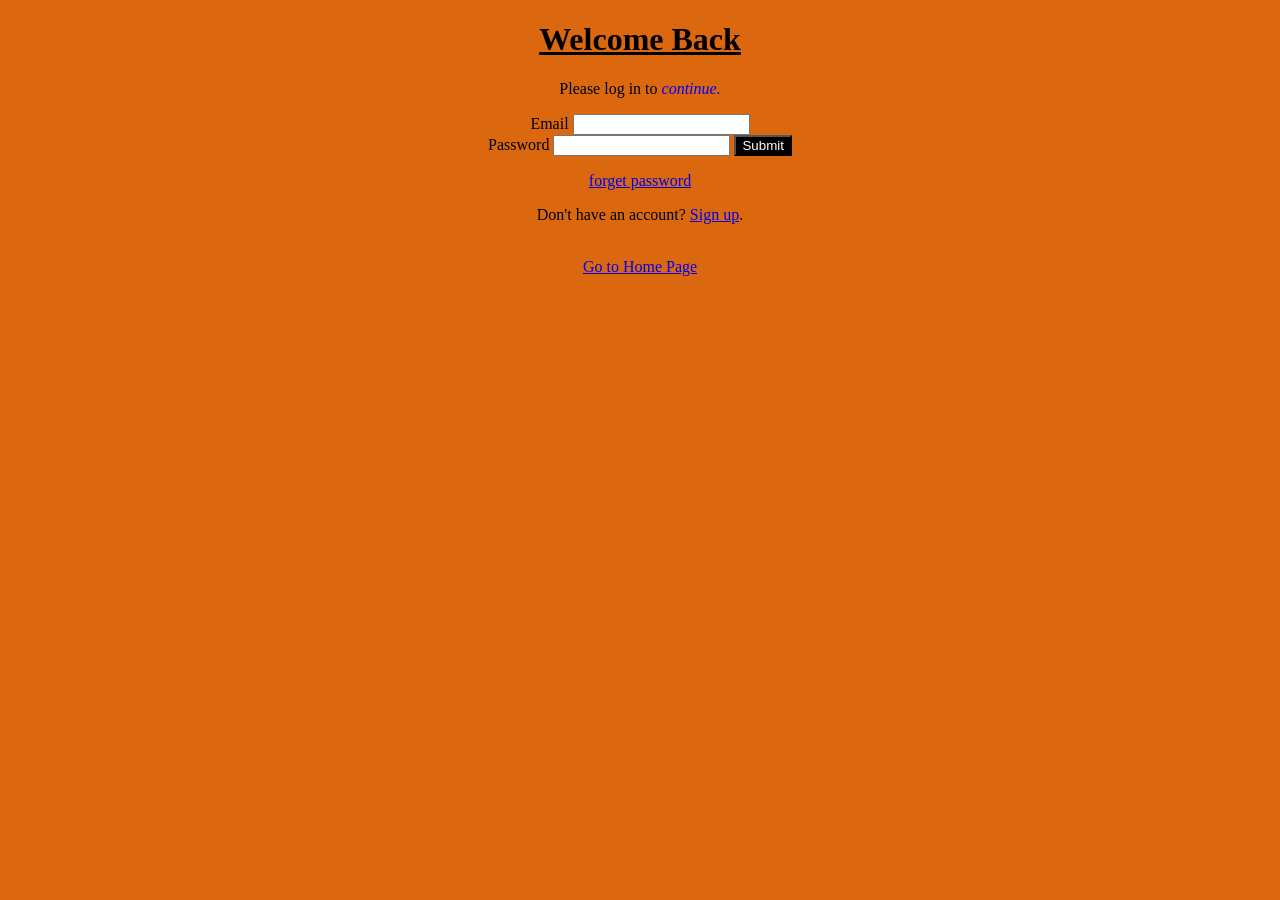
==== index.html @ 8829b66a "Change background color of login page" ====
<!DOCTYPE html>
<html lang="en">
<head>
    <meta charset="UTF-8">
    <title>Login Page</title>
    <!-- They can both share the same CSS file! -->
    <link rel="stylesheet" href="style.css"> 
    <!-- this is style layout for the login page -->
    <style>
        body{
            background-color: #db680f; text-align: center;
        }
        h1 {
            color:seegreen; text-align: center;
        }
        p {color: black;
        i{
            color:blue;
        }
    </style>
</head>
<body>
    <div>
    <h1><b><u>
        Welcome Back
    </u></b></h1>
    <p>Please log in to <i>continue.</i></p>
    </div>
    
    <div style="text-align:center">
    <form>
        <label type="Email">Email</label>
        <input for="Email" id="Email"><br>
        <label type="password">Password</label>
        <input for="Password" id="Password">
        <b><input style="background-color: black; color:white" type="submit"></b>
    </form>
    </div>
    <!-- Pretend there is a login form here -->

    <!-- Here is the link that takes them to the Home page -->
    <p> <a href="home.html">forget password</a></p>
    <p>Don't have an account? <a href="signup.html">Sign up</a>.</p><br>

    <!-- Or as a styled button -->
    <a href="home.html" class="my-button">Go to Home Page</a>

</body>
</html>
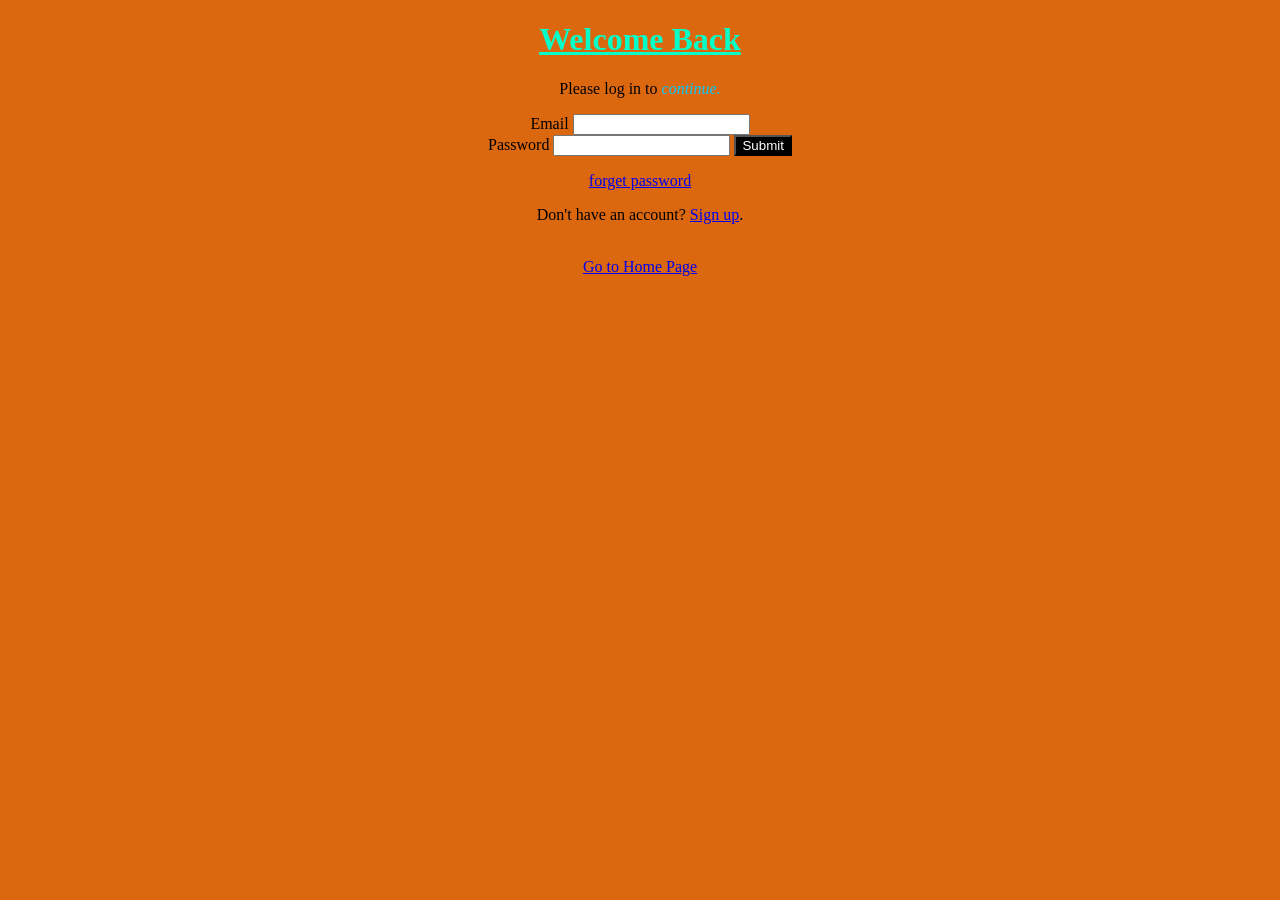
==== commit baf2bc9b: "Update index.html" ====
--- a/index.html
+++ b/index.html
@@ -11,11 +11,11 @@
             background-color: #db680f; text-align: center;
         }
         h1 {
-            color:seegreen; text-align: center;
+            color:#05ffc9; text-align: center;
         }
         p {color: black;
         i{
-            color:blue;
+            color:#05c9ff;
         }
     </style>
 </head>
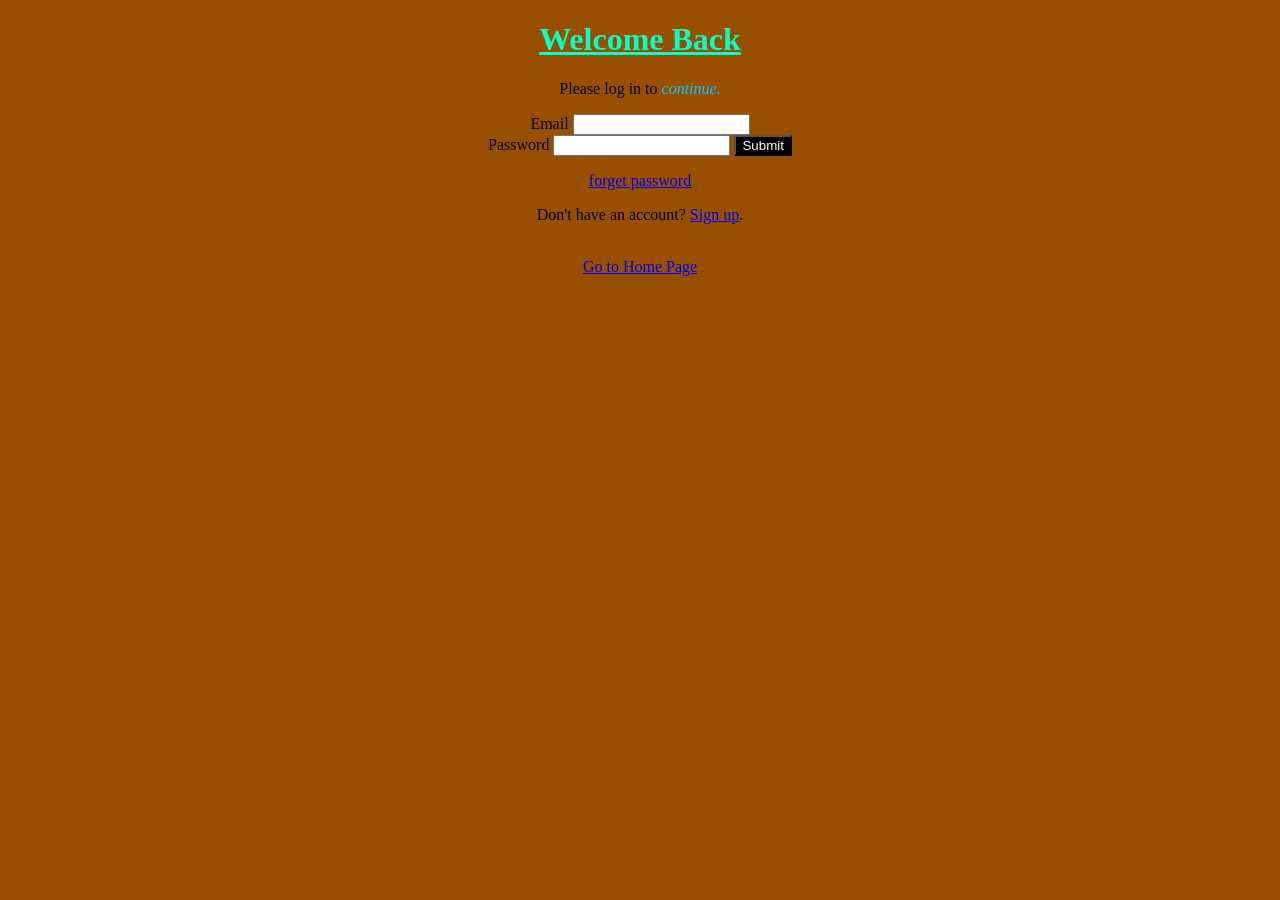
==== commit b64847dc: "Change background color of login page" ====
--- a/index.html
+++ b/index.html
@@ -8,7 +8,7 @@
     <!-- this is style layout for the login page -->
     <style>
         body{
-            background-color: #db680f; text-align: center;
+            background-color: #994f00; text-align: center;
         }
         h1 {
             color:#05ffc9; text-align: center;
@@ -20,6 +20,7 @@
     </style>
 </head>
 <body>
+    <b id="p"></b>
     <div>
     <h1><b><u>
         Welcome Back
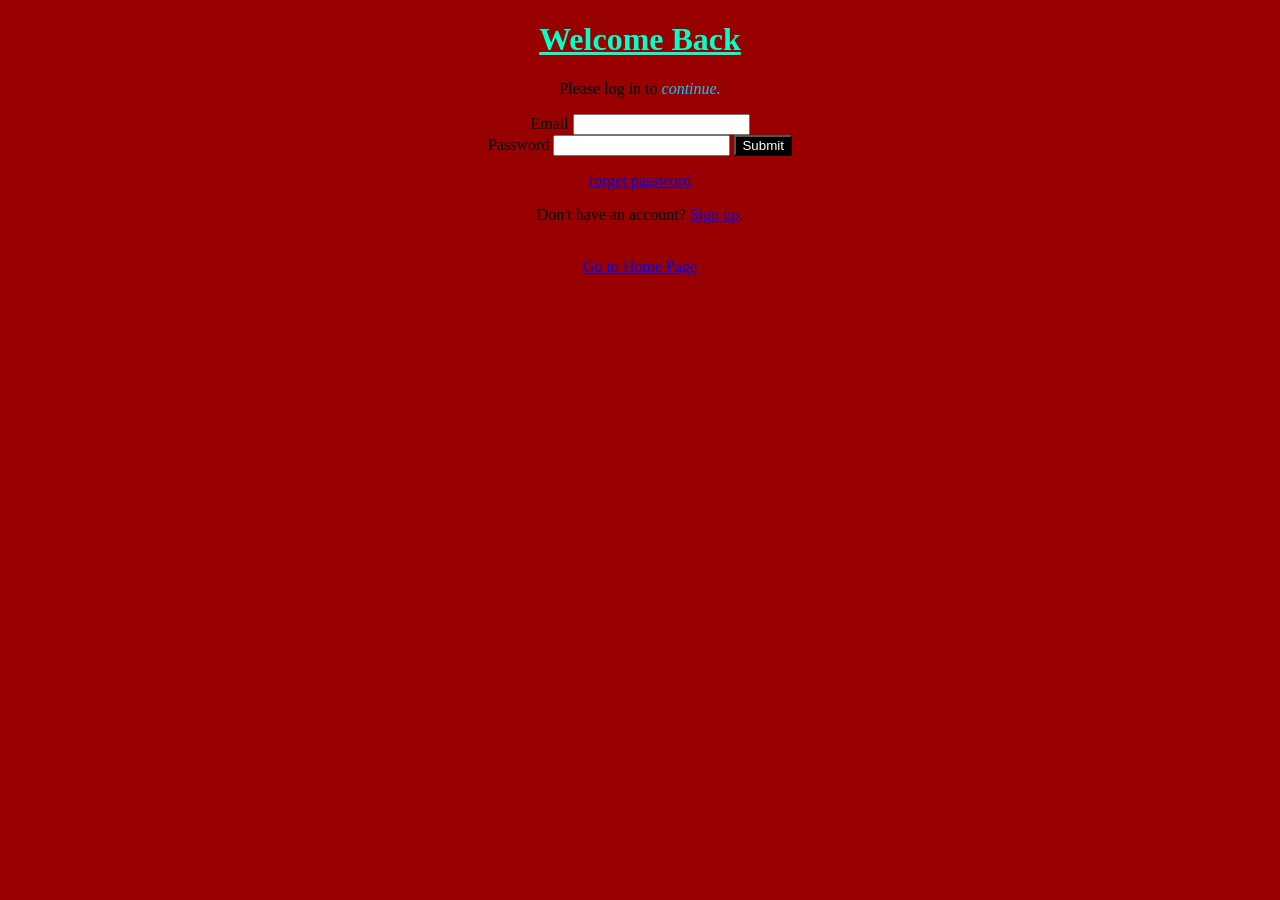
==== commit 6fd96025: "Change background color in index.html Updated background color of the login page." ====
--- a/index.html
+++ b/index.html
@@ -2,13 +2,11 @@
 <html lang="en">
 <head>
     <meta charset="UTF-8">
-    <title>Login Page</title>
-    <!-- They can both share the same CSS file! -->
-    <link rel="stylesheet" href="style.css"> 
+    <title>Login Page</title> 
     <!-- this is style layout for the login page -->
     <style>
         body{
-            background-color: #994f00; text-align: center;
+            background-color:#990000; text-align: center;
         }
         h1 {
             color:#05ffc9; text-align: center;
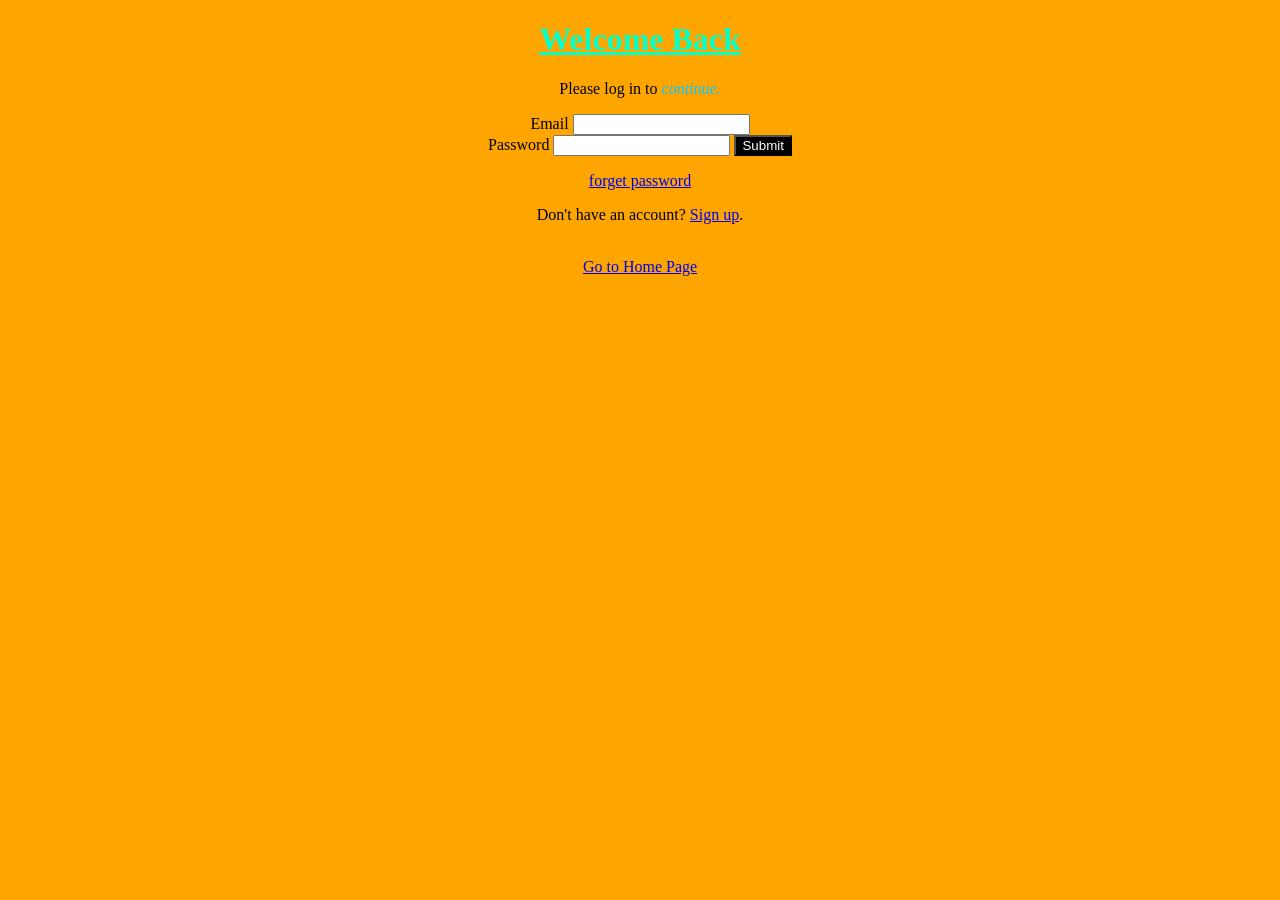
==== commit 6e6e0059: "Update index.html" ====
--- a/index.html
+++ b/index.html
@@ -6,7 +6,7 @@
     <!-- this is style layout for the login page -->
     <style>
         body{
-            background-color:#990000; text-align: center;
+            background-color: orange; text-align: center;
         }
         h1 {
             color:#05ffc9; text-align: center;
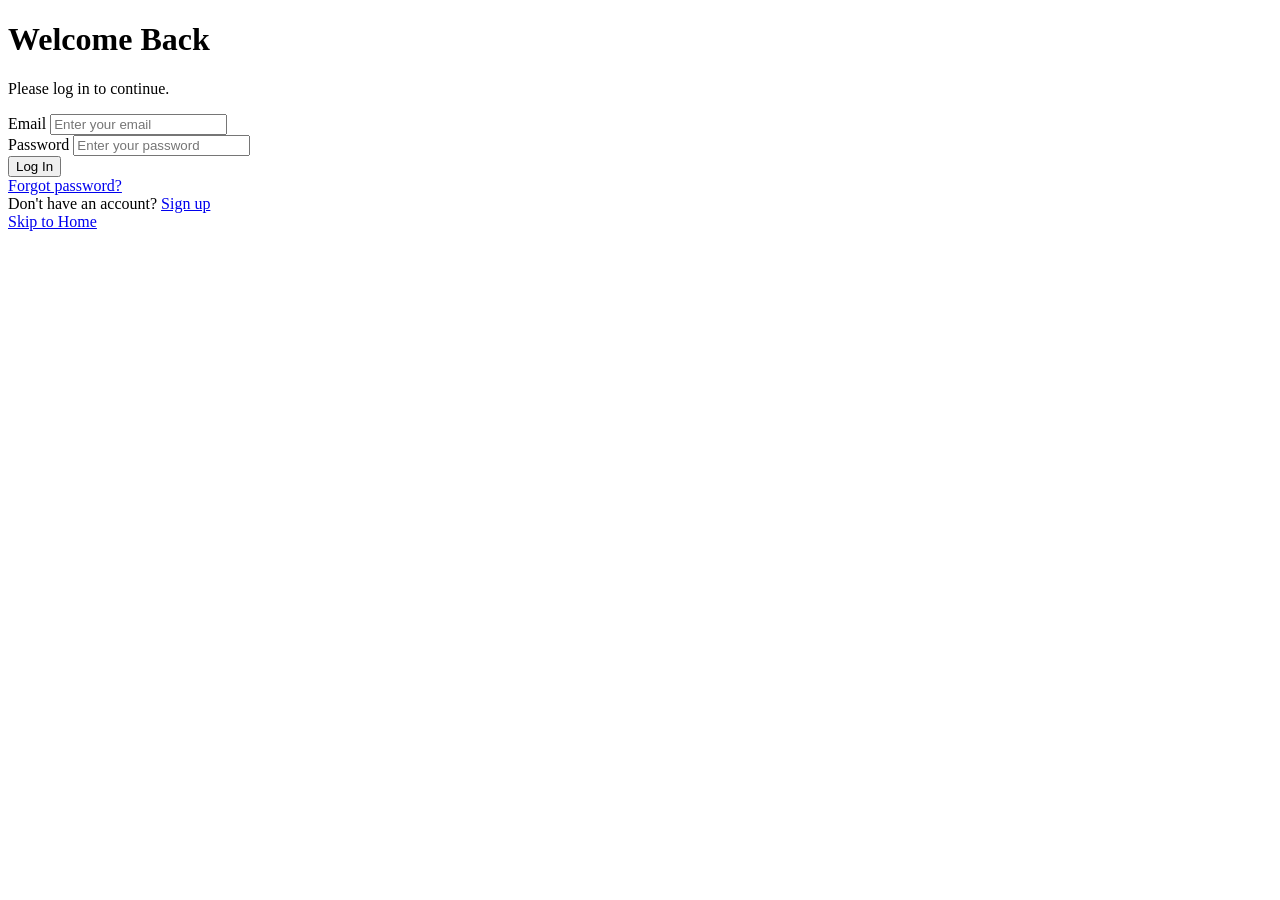
==== commit 76f0ab93: "Refactor login page HTML structure and styles Updated the login page layout and form structure." ====
--- a/index.html
+++ b/index.html
@@ -2,47 +2,46 @@
 <html lang="en">
 <head>
     <meta charset="UTF-8">
-    <title>Login Page</title> 
-    <!-- this is style layout for the login page -->
-    <style>
-        body{
-            background-color: orange; text-align: center;
-        }
-        h1 {
-            color:#05ffc9; text-align: center;
-        }
-        p {color: black;
-        i{
-            color:#05c9ff;
-        }
-    </style>
+    <meta name="viewport" content="width=device-width, initial-scale=1.0">
+    <title>Login Page</title>
+    <!-- Connects to your main dark theme CSS -->
+    <link rel="stylesheet" href="style1.css">
 </head>
 <body>
-    <b id="p"></b>
-    <div>
-    <h1><b><u>
-        Welcome Back
-    </u></b></h1>
-    <p>Please log in to <i>continue.</i></p>
+
+    <!-- Wraps everything in a centered box -->
+    <div class="login-container">
+        
+        <h1>Welcome Back</h1>
+        <p>Please log in to continue.</p>
+
+        <!-- The Form -->
+        <form action="home.html">
+            <div class="input-group">
+                <label for="user-email">Email</label>
+                <!-- type="email" ensures the phone keyboard shows the '@' symbol -->
+                <input type="email" id="user-email" placeholder="Enter your email" required>
+            </div>
+
+            <div class="input-group">
+                <label for="user-password">Password</label>
+                <!-- type="password" hides the text as dots -->
+                <input type="password" id="user-password" placeholder="Enter your password" required>
+            </div>
+
+            <!-- Reusing your my-button class for consistency -->
+            <button type="submit" class="my-button submit-btn">Log In</button>
+        </form>
+
+        <div class="login-links">
+            <a href="home.html">Forgot password?</a><br>
+            Don't have an account? <a href="signup.html">Sign up</a>
+        </div>
+
+        <!-- Just in case they want to skip for now -->
+        <a href="home.html" class="my-button skip-btn">Skip to Home</a>
+        
     </div>
-    
-    <div style="text-align:center">
-    <form>
-        <label type="Email">Email</label>
-        <input for="Email" id="Email"><br>
-        <label type="password">Password</label>
-        <input for="Password" id="Password">
-        <b><input style="background-color: black; color:white" type="submit"></b>
-    </form>
-    </div>
-    <!-- Pretend there is a login form here -->
-
-    <!-- Here is the link that takes them to the Home page -->
-    <p> <a href="home.html">forget password</a></p>
-    <p>Don't have an account? <a href="signup.html">Sign up</a>.</p><br>
-
-    <!-- Or as a styled button -->
-    <a href="home.html" class="my-button">Go to Home Page</a>
 
 </body>
 </html>
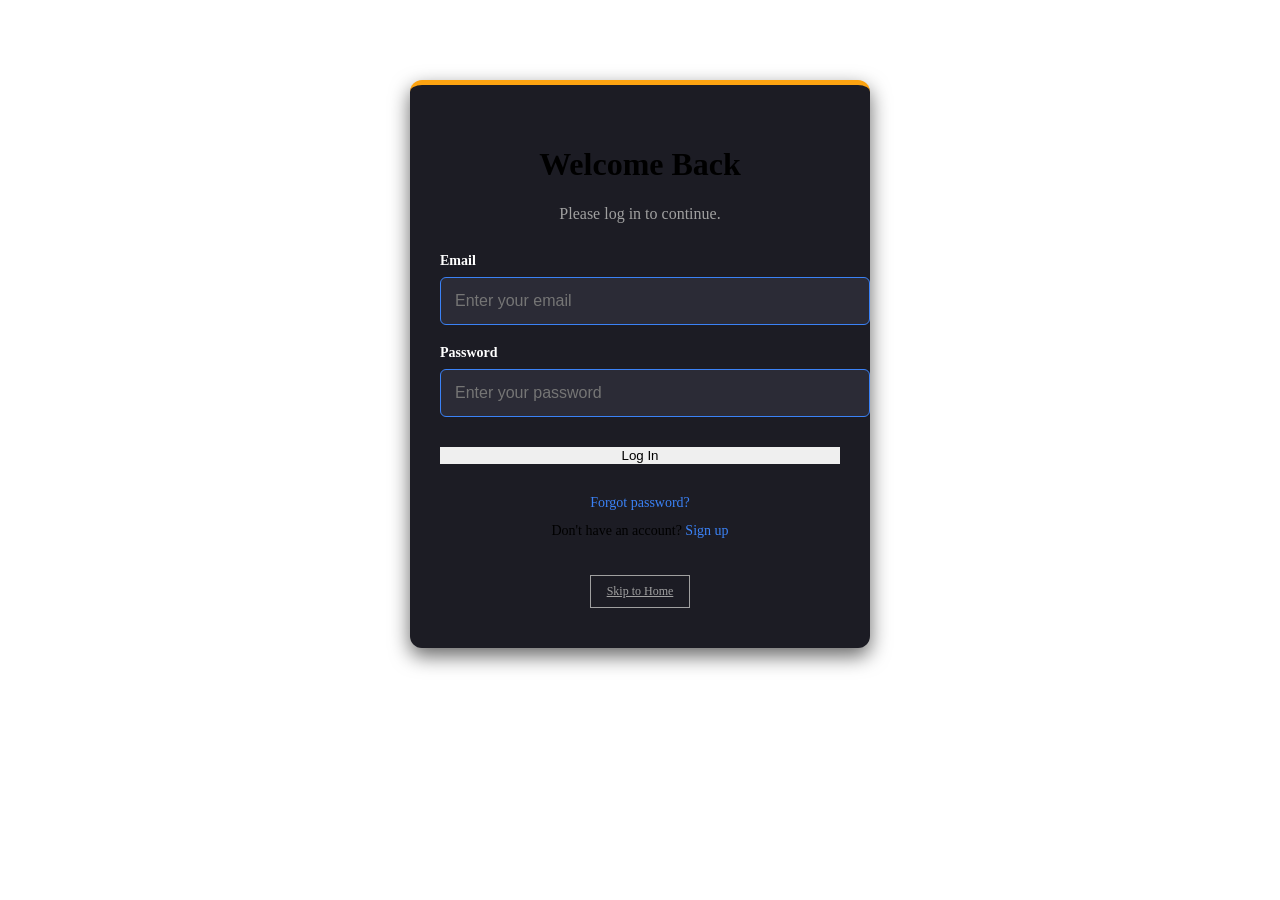
==== commit 1c67896c: "Change stylesheet link to loginstyle.css" ====
--- a/index.html
+++ b/index.html
@@ -5,7 +5,7 @@
     <meta name="viewport" content="width=device-width, initial-scale=1.0">
     <title>Login Page</title>
     <!-- Connects to your main dark theme CSS -->
-    <link rel="stylesheet" href="style1.css">
+    <link rel="stylesheet" href="loginstyle.css">
 </head>
 <body>
 
--- a/loginstyle.css
+++ b/loginstyle.css
@@ -0,0 +1,86 @@
+/* =========================================
+   7. LOGIN PAGE STYLES (index.html)
+   ========================================= */
+
+/* The floating card holding the form */
+.login-container {
+    background-color: #1c1c24; /* Matches your navbar */
+    max-width: 400px; /* Keeps the form from getting too wide */
+    margin: 80px auto; /* Centers the box on the screen */
+    padding: 40px 30px;
+    border-radius: 12px;
+    box-shadow: 0px 8px 20px rgba(0, 0, 0, 0.6);
+    border-top: 5px solid #fca311; /* An orange accent line at the top */
+    text-align: center;
+}
+
+.login-container p {
+    color: #a0a0a0; /* Grey text for the subtitle */
+    margin-bottom: 30px;
+}
+
+/* Spaces out the email and password fields */
+.input-group {
+    margin-bottom: 20px;
+    text-align: left; /* Forces the labels to the left edge of the box */
+}
+
+.input-group label {
+    display: block;
+    margin-bottom: 8px;
+    color: #ffffff;
+    font-size: 14px;
+    font-weight: bold;
+}
+
+/* Styles the actual typing boxes */
+.input-group input {
+    width: 100%; /* Makes the input stretch all the way across */
+    padding: 14px;
+    background-color: #2b2b36; /* Dark background for the input */
+    border: 1px solid #3b82f6; /* Blue border */
+    border-radius: 6px;
+    color: #ffffff;
+    font-size: 16px;
+}
+
+/* Changes the border to orange when you tap to type */
+.input-group input:focus {
+    outline: none;
+    border-color: #fca311;
+}
+
+/* Modifies your standard button to fit the form perfectly */
+.submit-btn {
+    width: 100%;
+    margin-top: 10px;
+    border: none;
+    cursor: pointer;
+}
+
+/* Spacing and colors for the links at the bottom */
+.login-links {
+    margin-top: 25px;
+    font-size: 14px;
+    line-height: 2;
+}
+
+.login-links a {
+    color: #3b82f6;
+    text-decoration: none;
+}
+
+.login-links a:hover {
+    text-decoration: underline;
+}
+
+/* A stealthy, hollow button for skipping the login */
+.skip-btn {
+    display: inline-block;
+    margin-top: 30px;
+    background-color: transparent;
+    border: 1px solid #a0a0a0;
+    color: #a0a0a0;
+    padding: 8px 16px;
+    font-size: 12px;
+}
